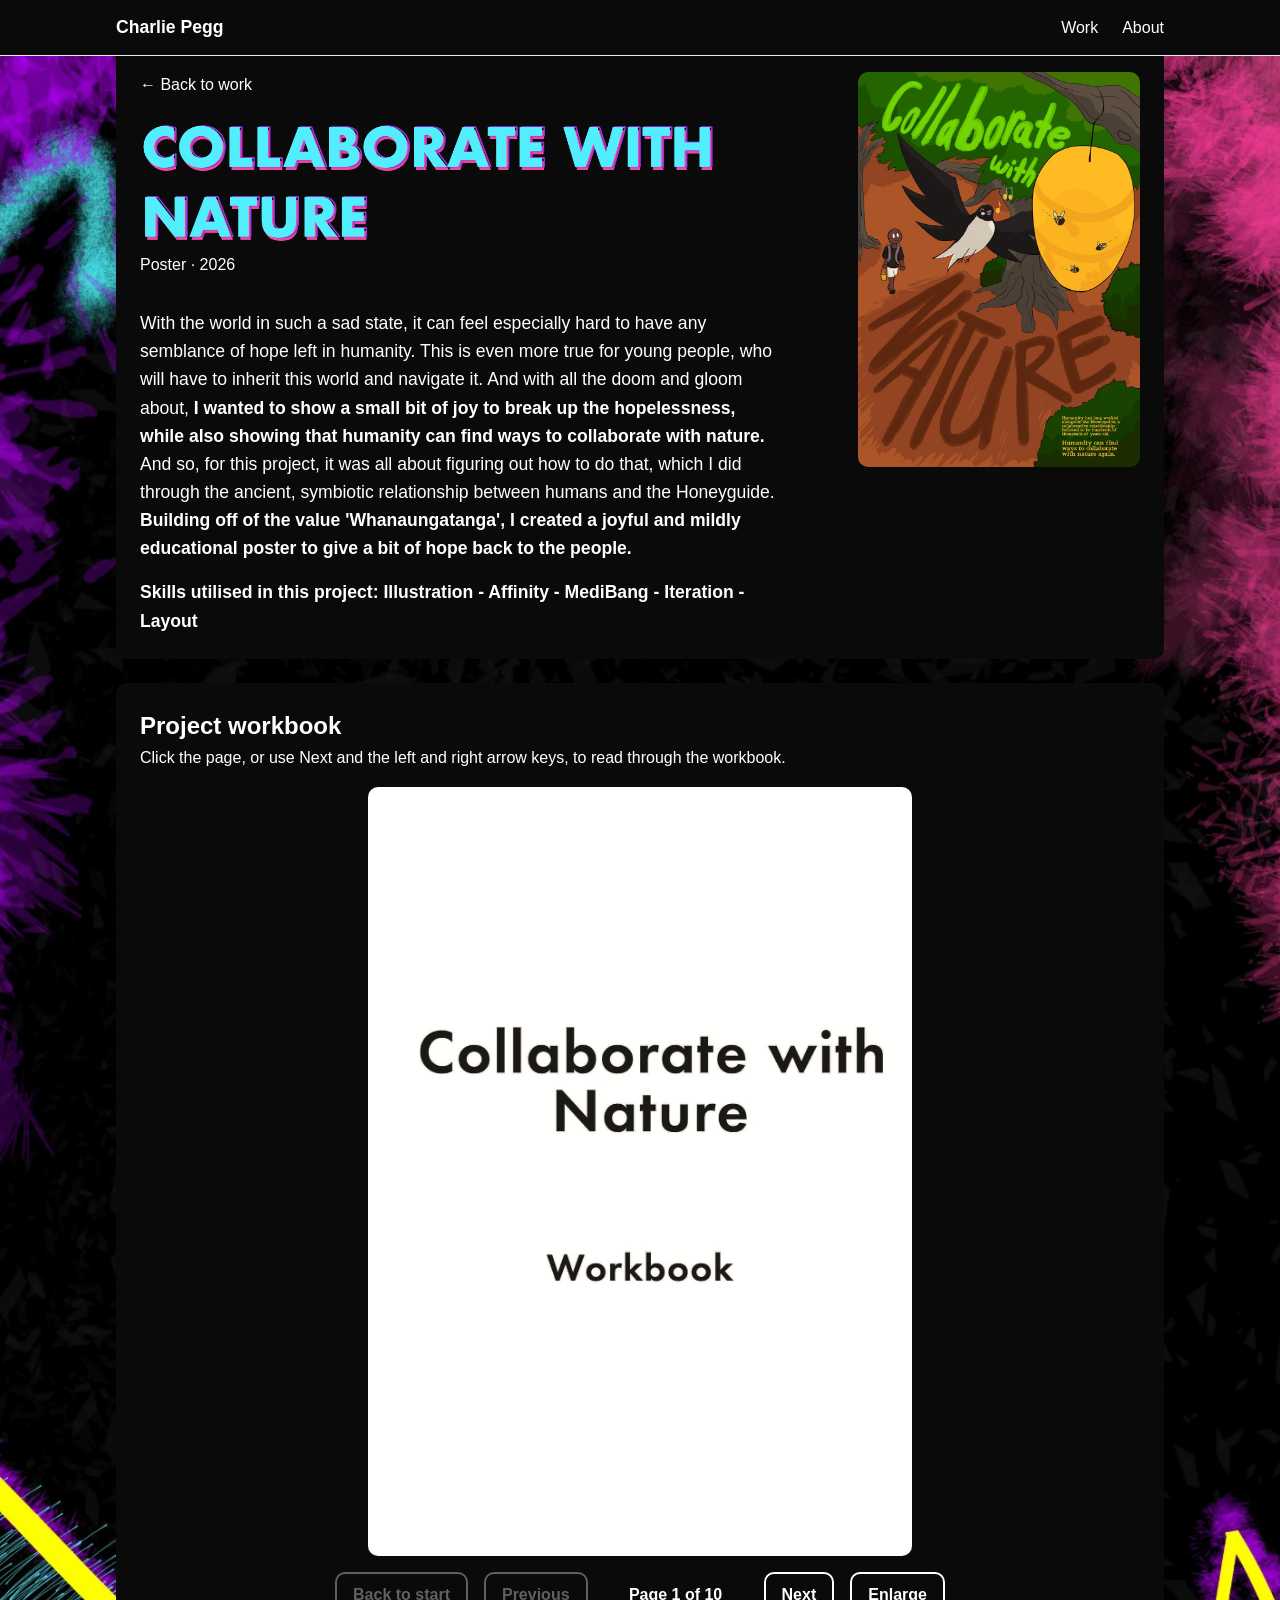
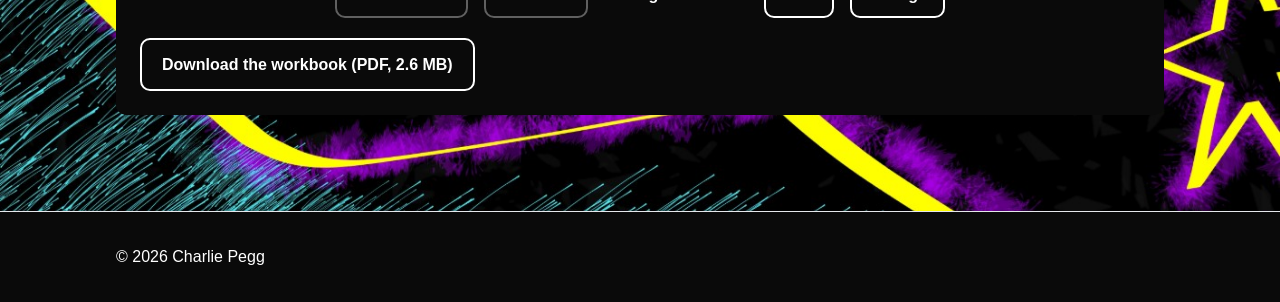
==== project-5.html @ f3a84fd7 "Initial commit" ====
<!DOCTYPE html>
<!--
  =============================================================
  PROJECT PAGE 5  (project-5.html)  -  Collaborate with Nature
  =============================================================
  The page for the fifth project door on the home page. It's built the same
  way as the other project pages: a title, images and a description.
  Anywhere you see REPLACE, that is content for YOU to write.
  =============================================================
-->
<html lang="en-NZ">
<head>
  <meta charset="UTF-8" />
  <meta name="viewport" content="width=device-width, initial-scale=1.0" />
  <title>Collaborate with Nature — Charlie Pegg</title>
  <!-- REPLACE: a one-line description search engines show -->
  <meta name="description" content="Collaborate with Nature, a joyful poster project done by Charlie Pegg" />
  <!-- The little icon in the browser tab (your sketch). -->
  <link rel="icon" href="assets/favicon.png" type="image/png" />

  <link rel="stylesheet" href="styles.css" />
</head>
<body>

  <!-- Skip link: lets keyboard users jump straight to the main content. -->
  <a class="skip-link" href="#main">Skip to content</a>

  <!-- Same nav as the other pages. The logo links home. -->
  <header class="site-header">
    <div class="container nav">
      <a href="index.html" class="nav__logo">Charlie Pegg</a>
      <button class="nav__toggle" aria-label="Open menu" aria-expanded="false">
        <span></span><span></span><span></span>
      </button>
      <nav class="nav__links">
        <a href="index.html#work">Work</a>
        <a href="index.html#about">About</a>
      </nav>
    </div>
  </header>

  <main id="main">
    <article class="section container project">

      <!-- A solid #0a0a0a box behind the text, so it stays readable over the background artwork. -->
      <div class="project__panel">
        <!-- The poster, floated to the right inside the box so the title and text sit beside it.
             "data-enlarge" tells script.js that clicking it should open it large. -->
        <img class="project__panel-image" data-enlarge src="assets/collab-poster.jpg" alt="Poster for Collaborate with Nature: a smiling person carrying a small bucket walks along an orange dirt path through a forest, while a black-and-white Honeyguide bird flies beside a large yellow beehive hanging from a tree branch. The words 'Collaborate with' are written in bright green letters across the top, with the word NATURE written in the dirt below. There is a small bush in the bottom right that has some informational text written in yellow." />

        <!-- A link back to the list of projects -->
        <a class="project__back" href="index.html#work">← Back to work</a>

        <h1 class="project__title"><img class="project__title-img project__title-img--collab" src="assets/collab-title.png" alt="Collaborate with Nature" /></h1>

        <p class="project__meta">Poster · 2026</p>

        <!-- ===== PROJECT DESCRIPTION ===== -->
        <div class="project__description">
          <!-- REPLACE: describe your project. What is it? Why did you make
               it? How did you make it? What are you proud of? -->
          <p>
            With the world in such a sad state, it can feel especially hard to have any semblance of hope left in humanity. This is even more true for young people, who will have to inherit this world and navigate it. And with all the doom and gloom about, <strong>I wanted to show a small bit of joy to break up the hopelessness, while also showing that humanity can find ways to collaborate with nature.</strong> And so, for this project, it was all about figuring out how to do that, which I did through the ancient, symbiotic relationship between humans and the Honeyguide. <strong>Building off of the value 'Whanaungatanga', I created a joyful and mildly educational poster to give a bit of hope back to the people.</strong>
          </p>
		  
		  <p>
		  	<strong>Skills utilised in this project: Illustration - Affinity - MediBang - Iteration - Layout</strong>
		  </p>
        </div>
      </div>

      <!-- ===== PROJECT WORKBOOK ===== -->
      <section class="project__notes workbook" aria-labelledby="workbook-heading">
        <h2 id="workbook-heading">Project workbook</h2>
        <p class="workbook__hint">Click the page, or use Next and the left and right arrow keys, to read through the workbook.</p>
        <div class="workbook__viewer workbook__viewer--portrait" id="workbook" data-path="assets/nature-workbook/page-" data-ext="jpg" data-count="10">
          <!-- REPLACE: the alt text for pages 2 to 10 is generic. Describe each page if you can. -->
          <img class="workbook__page" src="assets/nature-workbook/page-01.jpg" alt="Workbook page 1 of 10: the cover, reading Collaborate with Nature, Workbook" width="1200" height="1697" />
        </div>
        <div class="flipbook__controls">
          <button type="button" class="flipbook__button" id="workbook-first">Back to start</button>
          <button type="button" class="flipbook__button" id="workbook-prev">Previous</button>
          <span class="flipbook__status" id="workbook-status" aria-live="polite">Page 1 of 10</span>
          <button type="button" class="flipbook__button" id="workbook-next">Next</button>
          <button type="button" class="flipbook__button" id="workbook-enlarge" aria-haspopup="dialog">Enlarge</button>
        </div>
        <a class="project__download" href="assets/Collaborate-With-Nature-Workbook.pdf" download>Download the workbook (PDF, 2.6 MB)</a>
      </section>

    </article>
  </main>

  <footer class="site-footer">
    <div class="container">
      <p>© <span id="year"></span> Charlie Pegg</p>
    </div>
  </footer>

  <script src="script.js"></script>
</body>
</html>
---- styles.css ----
/* =============================================================
   STYLES.CSS  —  the look of your whole website
   =============================================================

   START HERE ↓
   The block below is your "design tokens": the colours, fonts and
   spacing used everywhere. Change a value here and it updates across
   the ENTIRE site. This is the easiest and best place to make the
   site feel like YOURS.

   TIP: Ask Claude things like
     "Change the accent colour to a warm orange."
     "Use a serif font for headings."
     "Make everything feel more spacious."
   ============================================================= */

:root {
  /* ---- COLOURS ---- */
  --color-bg:      #0a0a0a;   /* page background */
  --color-surface: #f4f4f5;   /* cards, panels */
  --color-text:    #ffffff;   /* main text (white, for the dark background) */
  --color-muted:   #ffffff;   /* secondary text (white too) */
  --color-border:  #e5e7eb;   /* thin lines */
  --color-accent:  #3b5bdb;   /* links & buttons — CHANGE ME to make it yours */
  --color-accent-text: #ffffff; /* text on top of the accent colour */

  /* ---- FONTS ---- */
  /* These are "system fonts" — they use whatever the computer has, so
     there is nothing to download. Swap them for a Google Font if you
     like (ask Claude how). */
  --font-body:    -apple-system, BlinkMacSystemFont, "Segoe UI", Roboto, Helvetica, Arial, sans-serif;
  /* Titles use Futura. It comes with Macs, iPhones and iPads; on other devices
     the browser falls back to the next font in the list. */
  --font-heading: Futura, "Futura PT", "Century Gothic", var(--font-body);

  /* ---- SPACING & SIZES ---- */
  --space:        1rem;       /* the base spacing unit */
  --radius:       10px;       /* how round corners are */
  --max-width:    1080px;     /* how wide content gets on big screens */
  --header-height: 3.5rem;    /* height of the top bar with your name */
}

/* -------------------------------------------------------------
   BASIC RESET — sensible defaults. You can usually leave this.
   ------------------------------------------------------------- */
* {
  box-sizing: border-box;
  margin: 0;
}

html {
  scroll-behavior: smooth; /* smooth scrolling to #about, #work, etc. */
  scroll-padding-top: var(--header-height); /* stop the top bar covering section titles */
}

body {
  font-family: var(--font-body);
  color: var(--color-text);
  background-color: var(--color-bg);
  line-height: 1.6;
}

/* -------------------------------------------------------------
   PAGE BACKGROUND ARTWORK
   One layer stretched over the WHOLE height of the page (not just the
   window). The top of the picture is at the top of the page and the
   bottom of the picture is at the very bottom of the page, and it
   scrolls up with the content as you scroll down. "100% 100%" makes
   it fill the page exactly, so it's stretched to fit.
   ------------------------------------------------------------- */
body {
  overflow-x: clip;     /* the full-width door row must never make the page scroll sideways */
  position: relative;   /* so the layer below is measured against the whole page */
}

body::before {
  content: "";
  position: absolute;
  inset: 0;             /* covers the full page: top to bottom, left to right */
  z-index: -1;          /* behind all the content */
  background: var(--color-bg) url("assets/background.jpg") no-repeat center / 100% 100%;
}

/* On the Rowan page the artwork keeps its true proportions instead of being
   stretched. "cover" scales it, without distorting it, until it fills the whole
   page. The page is much taller than it is wide, so the picture's top touches the
   top of the page and its bottom touches the bottom, and the left and right
   edges are clipped off (it stays centred). */
.page-rowan::before {
  background-image: url("assets/background-rowan.jpg"); /* this page's own copy of the artwork */
  background-size: cover;
  background-position: center;
}

/* -------------------------------------------------------------
   INTRO SCREEN  (the big name artwork you see first)
   It sits fixed over the whole window. script.js shrinks it and
   fades it out as you scroll, which reveals the site underneath.
   The artwork has a transparent background, so the page colour shows through.
   ------------------------------------------------------------- */
.intro {
  position: fixed;
  inset: 0;
  z-index: 50;              /* above the nav and everything else */
  display: grid;
  place-items: center;       /* artwork sits in the middle of the space under the top bar */
  padding-top: var(--header-height);
  /* no background of its own, so the page background shows behind the name */
  pointer-events: none;     /* clicks pass straight through it */
}

.intro__stage {
  position: relative;
  aspect-ratio: 1440 / 1024;  /* the shape of the artwork canvas */
  /* Big: up to 92% of the window width (a small gap is left on each side),
     but never taller than the space under the top bar, with room above and below. */
  width: min(
    92vw,
    calc((100vh - 2 * var(--header-height)) * 1.40625)
  );
  transform-origin: top center; /* shrinks towards the top, not the middle */
  will-change: transform, opacity;
}

/* Each layer is the full canvas, stacked exactly on top of each other. */
.intro__stage img {
  position: absolute;
  inset: 0;
  width: 100%;
  height: 100%;
}

/* The arrow nudges down and back up, on a loop. */
.intro__arrow {
  animation: arrow-bounce 1.2s ease-in-out infinite;
}

/* The sketches tilt 15 degrees left for 1 second, then 15 degrees right for
   1 second, and repeat. steps(1) makes it jump straight between the two
   angles, with no smooth in-between movement. Each layer is the whole canvas,
   so transform-origin is set to the middle of that sketch. */
.intro__sketch {
  animation: sketch-tilt 2s steps(1, end) infinite;
}

.intro__sketch--tablet {
  transform-origin: 16.7% 77.9%;
}

.intro__sketch--character {
  transform-origin: 84.3% 78.1%;
}

@keyframes sketch-tilt {
  0%   { transform: rotate(-15deg); } /* left */
  50%  { transform: rotate(15deg); }  /* right */
  100% { transform: rotate(-15deg); }
}

@keyframes arrow-bounce {
  0%, 100% { transform: translateY(0); }
  50%      { transform: translateY(1.5%); } /* a small bounce: 1.5% of the canvas height */
}

/* One screen of empty space so there's room to scroll the intro away. */
.intro-spacer {
  height: 100vh;
}

img {
  display: block;
  max-width: 100%; /* stops images overflowing on small screens */
  height: auto;
}

a {
  color: var(--color-accent);
}

/* -------------------------------------------------------------
   ACCESSIBILITY  (small things that make the site usable for
   everyone — including people using a keyboard or a screen reader)
   ------------------------------------------------------------- */

/* A clear outline shows keyboard users where they are on the page.
   :focus-visible only shows it for keyboard focus, not mouse clicks. */
a:focus-visible,
button:focus-visible,
.card:focus-visible {
  outline: 3px solid var(--color-accent);
  outline-offset: 2px;
  border-radius: 3px;
}

/* The "Skip to content" link. It's tucked off-screen until a keyboard
   user tabs to it, then it appears at the top-left. */
.skip-link {
  position: absolute;
  left: 0.5rem;
  top: -3rem; /* off-screen */
  background: var(--color-accent);
  color: var(--color-accent-text);
  padding: 0.6rem 1rem;
  border-radius: var(--radius);
  z-index: 100;
  transition: top 0.15s ease;
}

.skip-link:focus {
  top: 0.5rem; /* slides into view when focused */
}

/* The .container keeps content centred and stops it getting too wide. */
.container {
  width: 100%;
  max-width: var(--max-width);
  margin-inline: auto;
  padding-inline: var(--space);
}

/* -------------------------------------------------------------
   HEADER / NAVIGATION
   ------------------------------------------------------------- */
.site-header {
  position: fixed;    /* pinned to the very top of the window, always visible */
  top: 0;
  left: 0;
  right: 0;
  height: var(--header-height);
  background: var(--color-bg);
  border-bottom: 1px solid var(--color-border);
  z-index: 60;        /* above the intro screen too */
}

.nav {
  display: flex;
  align-items: center;
  justify-content: space-between;
  height: 100%;
}

.nav__logo {
  font-family: var(--font-heading);
  font-weight: 700;
  font-size: 1.1rem;
  text-decoration: none;
  color: var(--color-text);
}

.nav__links {
  display: flex;
  gap: 1.5rem;
}

.nav__links a {
  text-decoration: none;
  color: var(--color-text);
}

.nav__links a:hover {
  color: var(--color-accent);
}

/* The hamburger button is hidden on big screens... */
.nav__toggle {
  display: none;
  flex-direction: column;
  gap: 5px;
  background: none;
  border: none;
  cursor: pointer;
  padding: 6px;
}

.nav__toggle span {
  width: 24px;
  height: 2px;
  background: var(--color-text);
}

/* -------------------------------------------------------------
   HERO (the big intro at the top of the home page)
   ------------------------------------------------------------- */
.hero {
  padding-block: 4rem 3rem;
}

.hero__eyebrow {
  color: var(--color-muted);
  text-transform: uppercase;
  letter-spacing: 0.08em;
  font-size: 0.8rem;
  margin-bottom: 0.5rem;
}

.hero__title {
  font-family: var(--font-heading);
  font-size: clamp(2.5rem, 6vw, 4rem); /* grows with screen size */
  line-height: 1.1;
}

.hero__subtitle {
  color: var(--color-muted);
  font-size: 1.2rem;
  max-width: 40ch;
  margin-block: 1rem 1.5rem;
}

/* -------------------------------------------------------------
   BUTTONS
   ------------------------------------------------------------- */
.button {
  display: inline-block;
  background: var(--color-accent);
  color: var(--color-accent-text);
  text-decoration: none;
  padding: 0.7rem 1.4rem;
  border-radius: var(--radius);
  font-weight: 600;
}

.button:hover {
  opacity: 0.9;
}

/* -------------------------------------------------------------
   SECTIONS (About, Work, ...)
   ------------------------------------------------------------- */
.section {
  padding-block: 3rem;
}

.section__title {
  font-family: var(--font-heading);
  font-size: 1.8rem;
  margin-bottom: 1rem;
}

/* A heading made from an image. Much bigger than the 1.8rem text it replaces. */
.section__title--image img {
  width: clamp(200px, 24vw, 300px);
  height: auto;
}

/* "About me" is a wider image, so it gets a wider box to keep its letters
   the same size as the letters in the "Work" title above. */
.section__title--image .section__title-img--about {
  width: clamp(300px, 37.6vw, 470px);
}

/* The little sketch next to the "About me" title. It's smaller than the title and tilts left and
   right (same animation as the other sketches). It's decoration, so clicks pass through it. */
.section__title--with-sketch {
  display: flex;
  align-items: center;
  gap: 1rem;
}

.section__title--image .about-sketch {
  width: clamp(60px, 8vw, 110px);
  height: auto;
  flex: none;
  pointer-events: none;
  animation: sketch-tilt 2s steps(1, end) infinite;
}

.section__intro {
  color: var(--color-muted);
  max-width: 70ch;  /* how far the text stretches to the right */
  margin-bottom: 2rem;
}

/* -------------------------------------------------------------
   ABOUT
   ------------------------------------------------------------- */
.about {
  display: grid;
  grid-template-columns: 400px 1fr; /* photo | text */
  gap: 3rem;
  align-items: start;
}

.about__photo {
  border-radius: var(--radius);
  background: var(--color-surface);
}

/* A solid black box behind the text, so it stays readable over the background artwork. */
.about__text {
  background: var(--color-bg);  /* #0a0a0a */
  padding: 1.5rem;
  border-radius: var(--radius);
}

.about__text p + p {
  margin-top: 1rem;
}

/* -------------------------------------------------------------
   WORK GRID + PROJECT CARDS
   ------------------------------------------------------------- */
/* The doors sit in one long row that slides slowly to the left, forever,
   and that you can also drag or scroll sideways.
   .door-loop is the window the row slides through. It's stretched to the full
   width of the screen, and it clips the sides so doors slide out of view.
   overflow-x: clip leaves the top and bottom alone, so a door can still grow on hover. */
.door-loop {
  width: 100vw;
  margin-left: calc(50% - 50vw);   /* breaks out of the page margins to touch both screen edges */
  overflow-x: clip;
  /* start the first door in line with the rest of the content */
  padding-inline-start: calc(max(0px, (100vw - var(--max-width)) / 2) + var(--space));
  padding-block: 2rem;             /* room for the hover growth */
}

.door-loop__track {
  display: flex;
  width: max-content;
}

/* script.js slides the row (by itself, and when you drag or scroll it).
   touch-action: pan-y lets a finger scroll the page up and down while
   sideways movement is left to the script. */
.door-loop {
  touch-action: pan-y;
  cursor: grab;
  user-select: none;
  -webkit-user-select: none;
}

.door-loop.is-dragging {
  cursor: grabbing;
}

.door-loop__track {
  will-change: transform;
}

.door-loop img {
  -webkit-user-drag: none;
}

/* Every door is the same size, with room after it (margin, not gap, so both copies measure the same). */
.door-loop__track > .card {
  flex: 0 0 auto;
  width: clamp(300px, 33vw, 480px);
  margin-inline-end: 5rem;
}

/* Each card is a door. The shape of the card matches the closed door
   (1029 x 1522 px in the original artwork), so the door images can be
   placed on it with percentages. */
.card {
  position: relative;
  display: block;
  aspect-ratio: 1029 / 1522;
  text-decoration: none;
  color: var(--color-text);
}

/* Everything that grows on hover lives in here. */
.card__door {
  position: absolute;
  inset: 0;
  transition: transform 0.2s ease;
}

.card:hover .card__door,
.card:focus-visible .card__door {
  transform: scale(1.06); /* grows slightly */
}

/* Empty placeholder doors aren't links, so they don't grow. */
.card--blank:hover .card__door {
  transform: none;
}

/* The project photo sits behind the doors, exactly filling the door frame. */
.card__photo {
  position: absolute;
  left: 12.05%;
  top: 9.99%;
  width: 71.72%;
  height: 86.14%;
  object-fit: cover;
}

/* For a portrait poster that's a different shape from the doorway: show all of it
   (no cropping) on a matching background colour, so it blends into the poster's paper. */
.card__photo--contain {
  object-fit: contain;
  background: #f7f7f7;
}

/* For a wide picture in the tall doorway: it fills the doorway, and this chooses which slice of it
   shows (a bit right of centre, where the main building is). */
.card__photo--slice {
  object-position: 62% center;
}

/* Both door drawings are the full original canvas, positioned so the
   closed door lines up with the card. max-width is switched off because
   they're deliberately wider than the card. */
.card__door-img {
  position: absolute;
  left: -17.88%;
  top: -12.48%;
  width: 137.41%;
  height: 131.4%;
  max-width: none;
  pointer-events: none;
}

/* The open door is hidden until you hover or focus the card, then it replaces the closed one. */
.card__door-img--open {
  opacity: 0;
}

.card:hover .card__door-img--open,
.card:focus-visible .card__door-img--open {
  opacity: 1;
}

.card:hover .card__door-img--closed,
.card:focus-visible .card__door-img--closed {
  opacity: 0;
}

/* The sketch in the top-right of the Work section. #work is only as wide as
   the content, so the "right" value below pushes it out into the page margin
   and then back in by 4% of the window width. It's decoration, so clicks
   pass through it, and it's hidden on phones where it would sit on the text. */
#work,
#about {
  position: relative;
}

.work-sketch {
  position: absolute;
  top: 0;
  right: calc(4vw - (100vw - 100%) / 2);
  width: clamp(120px, 17vw, 340px);
  pointer-events: none;
  animation: sketch-tilt 2s steps(1, end) infinite; /* same left/right tilt as the intro sketches */
}

@media (max-width: 700px) {
  .work-sketch {
    display: none;
  }
}

/* Hides text visually but keeps it for screen readers (the door drawing
   already shows the title, so we don't show it twice). */
.visually-hidden {
  position: absolute;
  width: 1px;
  height: 1px;
  margin: -1px;
  overflow: hidden;
  clip: rect(0 0 0 0);
  white-space: nowrap;
}

/* -------------------------------------------------------------
   PROJECT PAGE
   ------------------------------------------------------------- */
/* The zine box (Ouroboros page): the embedded PDF with a download button underneath. */
.project__pdf-box {
  margin-top: 2rem;
}

/* ---- The page-turning zine viewer ----
   The book is as wide as the box and as tall as one double-page spread. Every page
   turn is a "leaf" (a sheet of paper with a front and a back) that swings around the
   spine, which is the middle of the book. Leaves not yet turned lie on the right,
   turned ones lie on the left. With none turned you see just the cover on the right;
   with all turned you see just the back cover on the left. */
.flipbook {
  max-width: 1000px;
  margin-inline: auto;
}

.flipbook:focus-visible {
  outline: 3px solid var(--color-accent);
  outline-offset: 6px;
}

.flipbook__book {
  position: relative;
  width: 100%;
  aspect-ratio: 839.055 / 595.276; /* the shape of one double-page spread */
  perspective: 3000px;             /* makes the swinging page look 3D */
  cursor: pointer;
  user-select: none;
  -webkit-user-select: none;
}

/* The text box on the left-hand side of the closed book (where the cover isn't).
   It's only shown while the cover is closed, and fades out when the zine opens. */
.flipbook__hint {
  position: absolute;
  top: 50%;
  left: 3%;
  width: 44%;
  transform: translateY(-50%);
  margin: 0;
  padding: 1.5rem;
  border: 2px solid var(--color-text);
  border-radius: var(--radius);
  font-family: var(--font-heading);
  font-size: clamp(1.1rem, 2.6vw, 1.9rem);
  font-weight: 700;
  line-height: 1.25;
  text-align: center;
  pointer-events: none;
  opacity: 0;
  transition: opacity 0.3s ease;
}

.flipbook--at-cover .flipbook__hint {
  opacity: 1;
}

.flipbook__leaf {
  position: absolute;
  top: 0;
  left: 50%;                       /* starts on the right-hand side of the spine */
  width: 50%;
  height: 100%;
  transform-origin: left center;   /* swings around the spine */
  transform-style: preserve-3d;
  transition: transform 0.9s ease-in-out;
}

.flipbook__leaf--turned {
  transform: rotateY(-180deg);     /* swung over to the left-hand side */
}

.flipbook__face {
  position: absolute;
  inset: 0;
  overflow: hidden;
  backface-visibility: hidden;     /* each side of the paper is only seen from its own side */
  -webkit-backface-visibility: hidden;
  background: #f7f7f7;             /* the paper colour of the zine */
}

.flipbook__face--back {
  transform: rotateY(180deg);
}

/* A soft shadow down the spine, so the pages look like they curve into it. */
.flipbook__face::after {
  content: "";
  position: absolute;
  inset: 0;
  pointer-events: none;
  background: linear-gradient(to right, rgba(0, 0, 0, 0.22), transparent 10%);
}

.flipbook__face--back::after {
  background: linear-gradient(to left, rgba(0, 0, 0, 0.22), transparent 10%);
}

.flipbook__face img {
  display: block;
  height: 100%;
  max-width: none;
  pointer-events: none;
}

/* The spreads are one image holding two pages, so a face shows one half of it. */
.flipbook__face--half img {
  width: 200%;
}

.flipbook__face--right img {
  margin-left: -100%;              /* slides the image left to show its right-hand half */
}

.flipbook__face--full img {
  width: 100%;
}

/* "Enlarge to fit screen": the wrapper fills the whole window on a dark backdrop, and the
   book is sized so a whole double-page spread fits both the width and the height of the screen. */
.flipbook-wrap--enlarged {
  position: fixed;
  inset: 0;
  z-index: 200;                 /* above the top bar and everything else */
  display: flex;
  flex-direction: column;
  align-items: center;
  justify-content: center;
  gap: 1rem;
  padding: 1rem;
  background: rgba(10, 10, 10, 0.98);
}

.flipbook-wrap--enlarged .flipbook {
  max-width: none;
  width: min(100%, calc((100vh - 6.5rem) * 1.4096)); /* 1.4096 = the width/height of a spread */
}

.flipbook-wrap--enlarged .flipbook__controls {
  flex-wrap: wrap;
  margin-top: 0;
}

.flipbook__controls {
  display: flex;
  align-items: center;
  justify-content: center;
  gap: 1rem;
  margin-top: 1rem;
}

/* The second row of controls: "Back to start" and the page index. */
.flipbook__jump {
  display: flex;
  flex-wrap: wrap;
  align-items: center;
  justify-content: center;
  gap: 0.75rem 1rem;
  margin-top: 0.75rem;
}

.flipbook__jump[hidden] {
  display: none;
}

.flipbook__label {
  font-weight: 700;
}

.flipbook__select {
  max-width: min(100%, 26rem);
  padding: 0.5rem 0.75rem;
  border: 2px solid var(--color-text);
  border-radius: var(--radius);
  background: var(--color-bg);
  color: var(--color-text);
  font: inherit;
  cursor: pointer;
}

.flipbook__status {
  min-width: 9rem;
  text-align: center;
  font-weight: 700;
}

.flipbook__button {
  padding: 0.5rem 1rem;
  border: 2px solid var(--color-text);
  border-radius: var(--radius);
  background: transparent;
  color: var(--color-text);
  font: inherit;
  font-weight: 700;
  cursor: pointer;
}

.flipbook__button:hover:not(:disabled) {
  background: var(--color-text);
  color: var(--color-bg);
}

.flipbook__button:disabled {
  opacity: 0.35;
  cursor: default;
}

.project__download {
  display: inline-block;
  margin-top: 1.25rem;
  padding: 0.75rem 1.25rem;
  border: 2px solid var(--color-text);
  border-radius: var(--radius);
  color: var(--color-text);
  text-decoration: none;
  font-weight: 700;
}

.project__download:hover {
  background: var(--color-text);
  color: var(--color-bg);
}

/* A solid box behind the text, so it stays readable over the background artwork. */
.project__panel,
.project__notes {
  background: var(--color-bg);  /* #0a0a0a */
  display: flow-root;           /* makes the box grow to hold a floated sketch */
  padding: 1.5rem;
  border-radius: var(--radius);
}

/* The final design in the top-right of the box. "float: right" tucks it into the corner
   and lets the text flow around it instead of going underneath. It stays inside the box
   (the box grows to hold it) and, unlike the sketches, it doesn't move. */
.project__panel-image {
  float: right;
  width: clamp(140px, 22vw, 300px);
  height: auto;
  margin: 0 0 1rem 1.5rem;
  border-radius: var(--radius);
}

.project__back {
  display: inline-block;
  text-decoration: none;
  color: var(--color-muted);
  margin-bottom: 1.5rem;
}

.project__title {
  font-family: var(--font-heading);
  font-size: clamp(2rem, 5vw, 3rem);
  line-height: 1.1;
}

/* A much bigger title, used on the Rowan page only. */
.project__title--large {
  font-size: clamp(3.5rem, 11vw, 8rem);
}

/* The title is a picture of the word. Its width follows the same sizes as the text it
   replaced (3.5rem to 8rem), so it takes up about the same room. */
.project__title-img {
  width: clamp(13.4rem, 42.5vw, 30.6rem);
  height: auto;
}

/* The Ouroboros title is a much wider word, so it gets its own width. It stops short of the full
   width so the poster floating on the right of the box still fits beside it. */
.project__title-img--ouroboros {
  width: clamp(14rem, 60vw, 38rem);
}

/* The Jansen Mansion title is a long, three-line title, so it gets its own width. It stops short
   of the full width so the portrait floating on the right of the box still fits beside it. */
.project__title-img--jansen {
  width: clamp(14rem, 55vw, 36rem);
}

/* The "Forever ends in the Fall" title is a two-line title, so it gets its own width. */
.project__title-img--forever {
  width: clamp(16rem, 70vw, 40rem);
}

/* Titles for the Collaborate with Nature and Beware the Vampire pages. The Collaborate title
   stops short of the full width so the poster floating on the right still fits beside it. */
.project__title-img--collab {
  width: clamp(14rem, 55vw, 36rem);
}

/* The Vampire title stops short of the full width so the poster floating on the right still fits beside it. */
.project__title-img--vampire {
  width: clamp(14rem, 55vw, 36rem);
}

.project__meta {
  color: var(--color-muted);
  margin-block: 0.5rem 2rem;
}

.project__description {
  max-width: 65ch;
  font-size: 1.1rem;
}

.project__description p + p {
  margin-top: 1rem;
}

.project__gallery {
  margin-top: 2.5rem;
  display: grid;
  gap: 1.5rem;
}

.project__gallery img {
  width: 100%;
  border-radius: var(--radius);
  background: var(--color-surface);
}

/* Smaller gallery images, used on the Rowan page only (about half the width). */
.project__gallery--small img {
  width: 50%;
  max-width: 520px;
  min-width: 240px;
}

/* An image with a writing area beside it (Rowan page). */
.project__row {
  display: grid;
  grid-template-columns: minmax(0, 560px) minmax(0, 1fr); /* image | writing */
  gap: 2rem;
  align-items: start;
}

/* A writing box that stretches across both columns, under the image and its box,
   so its edges line up with the page margins. */
.project__notes--wide {
  grid-column: 1 / -1;
}

/* Every second row swaps sides: the image goes on the right and the writing
   on the left. (Only <div> rows are counted, so a plain image doesn't upset it.) */
.project__row:nth-of-type(even) {
  grid-template-columns: minmax(0, 1fr) minmax(0, 560px); /* writing | image */
}

.project__row:nth-of-type(even) img {
  grid-column: 2;            /* image in the right-hand column... */
  grid-row: 1;
}

.project__row:nth-of-type(even) > .project__notes:not(.project__notes--wide) {
  grid-column: 1;            /* ...and the writing in the left-hand one */
  grid-row: 1;
}

.project__row:nth-of-type(even) > .project__notes--wide {
  grid-row: 2;               /* a full-width box goes underneath both */
}

/* The writing box with the Rowan sketch underneath it (last row). */
.project__side {
  display: flex;
  flex-direction: column;
  gap: 1.5rem;
}

/* (The longer selector is needed so it beats the rule that makes every image in a row fill its column.) */
.project__gallery--small .project__row .project__side-sketch {
  align-self: flex-end;          /* starts at the right-hand side, under the box... */
  margin-right: 25%;             /* ...then this pulls it left (a quarter of the column's width) */
  width: clamp(120px, 16vw, 240px);
  min-width: 0;
  max-width: none;
  height: auto;
  background: none;               /* the gallery gives every image a light grey backing; the sketch must not have one */
  border-radius: 0;
  animation: sketch-tilt 2s steps(1, end) infinite; /* same left/right tilt as the other sketches */
}

/* A very wide image (the strip of colour versions): it gets the full width, with the writing underneath. */
.project__row--wide,
.project__row--wide:nth-of-type(even) {
  grid-template-columns: 1fr;
}

.project__row--wide:nth-of-type(even) img,
.project__row--wide:nth-of-type(even) > .project__notes:not(.project__notes--wide) {
  grid-column: auto; /* image on top, writing underneath, as normal */
  grid-row: auto;
}

/* These win over the smaller-gallery rule above: inside the row the image fills its column. */
.project__gallery--small .project__row img {
  width: 100%;
  max-width: none;
  min-width: 0;
}

/* Three side-by-side columns inside one wide box (each has its own sub-heading and paragraph). */
.project__columns {
  display: grid;
  grid-template-columns: repeat(3, minmax(0, 1fr));
  gap: 2rem;
}

@media (max-width: 800px) {
  .project__columns {
    grid-template-columns: 1fr; /* stack the columns on narrow screens so the text stays readable */
  }
}

/* A bigger version of the box title, used for "Actioning feedback and adding final details". */
.project__notes-title--large {
  font-size: clamp(1.9rem, 3.5vw, 2.6rem);
  margin-bottom: 1.25rem;
}

.project__notes-subtitle {
  font-family: var(--font-heading);
  font-size: 1.2rem;
  line-height: 1.25;
  margin-bottom: 0.75rem;
}

.project__notes-title {
  font-family: var(--font-heading);
  font-size: 1.5rem;
  line-height: 1.2;
  margin-bottom: 0.75rem;
}

@media (max-width: 700px) {
  .project__row,
  .project__row:nth-of-type(even) {
    grid-template-columns: 1fr; /* stack the writing under the image on phones */
  }

  .project__row:nth-of-type(even) img,
  .project__row:nth-of-type(even) > .project__notes:not(.project__notes--wide),
  .project__row:nth-of-type(even) > .project__notes--wide {
    grid-column: auto; /* back to simple top-to-bottom order on phones */
    grid-row: auto;
  }
}

/* Clickable gallery images (Rowan page): the pointer shows they can be enlarged. */
.zoomable {
  cursor: zoom-in;
}

.zoomable:focus-visible {
  outline: 3px solid var(--color-accent);
  outline-offset: 3px;
}

/* The enlarged-image popup. <dialog> is the browser's built-in popup; the dimmed
   page behind it is its ::backdrop. */
.lightbox {
  width: 100vw;
  max-width: 100vw;
  height: 100vh;
  max-height: 100vh;
  margin: 0;
  padding: 0;
  border: 0;
  background: transparent;
  overflow: hidden;
}

.lightbox[open] {
  display: grid;
  place-items: center;
}

.lightbox::backdrop {
  background: rgba(10, 10, 10, 0.92);
}

.lightbox__image {
  max-width: 92vw;
  max-height: 88vh;
  width: auto;
  height: auto;
  border-radius: var(--radius);
  cursor: default;
}

.lightbox__close,
.lightbox__nav {
  position: absolute;
  background: var(--color-bg);
  color: var(--color-text);
  border: 1px solid var(--color-text);
  border-radius: 50%;
  width: 3rem;
  height: 3rem;
  font-size: 1.8rem;
  line-height: 1;
  cursor: pointer;
}

.lightbox__close:hover,
.lightbox__nav:hover {
  background: var(--color-text);
  color: var(--color-bg);
}

.lightbox__close {
  top: 1rem;
  right: 1rem;
}

.lightbox__nav {
  top: 50%;
  transform: translateY(-50%);
}

.lightbox__nav--prev { left: 1rem; }
.lightbox__nav--next { right: 1rem; }

body.lightbox-open {
  overflow: hidden; /* the page behind doesn't scroll while a picture is open */
}

/* -------------------------------------------------------------
   FOOTER
   ------------------------------------------------------------- */
.site-footer {
  border-top: 1px solid var(--color-border);
  padding-block: 2rem;
  margin-top: 3rem;
  background: var(--color-bg); /* same solid #0a0a0a as the header */
  color: var(--color-muted);
}

/* =============================================================
   RESPONSIVE / MOBILE STYLES
   =============================================================
   Everything above is the "desktop" look. The block below only
   applies on screens NARROWER than 700px (phones and small
   tablets). This is how the site adapts — it's the "Responsive"
   part of the brief.

   Try it: make your browser window very narrow and watch the
   menu turn into a hamburger button.
   ============================================================= */
@media (max-width: 700px) {

  /* Show the hamburger button... */
  .nav__toggle {
    display: flex;
  }

  /* ...and hide the links until the button is tapped.
     script.js adds the class "nav__links--open" to show them. */
  .nav__links {
    display: none;
    position: absolute;
    top: 100%;
    left: 0;
    right: 0;
    flex-direction: column;
    gap: 0;
    background: var(--color-bg);
    border-bottom: 1px solid var(--color-border);
  }

  .nav__links--open {
    display: flex;
  }

  .nav__links a {
    padding: 1rem var(--space);
    border-top: 1px solid var(--color-border);
  }

  /* Stack the about photo above the text instead of beside it. */
  .about {
    grid-template-columns: 1fr;
  }

  .about__photo {
    width: 240px;
  }
}

/* =============================================================
   REDUCED MOTION  (accessibility)
   =============================================================
   Some people feel dizzy or unwell from moving/animated interfaces,
   so they turn on "Reduce Motion" in their computer settings. When
   they have, we switch off the smooth scrolling and the little
   hover animations. Good practice on every site.
   ============================================================= */
@media (prefers-reduced-motion: reduce) {
  html {
    scroll-behavior: auto;
  }

  *,
  *::before,
  *::after {
    animation-duration: 0.001ms !important;
    animation-iteration-count: 1 !important;
    transition-duration: 0.001ms !important;
  }
}

/* ===== Workbook viewer (project-6.html): click through the workbook pages ===== */
.workbook {
  margin-top: 1.5rem;
}

.workbook__hint {
  margin-bottom: 1rem;
}

.workbook__viewer {
  background: #000;
  border-radius: var(--radius);
  overflow: hidden;
}

.workbook__page {
  display: block;
  width: 100%;
  height: auto;
}

/* Tall (portrait) pages, like the Collaborate with Nature workbook: keep them to a readable
   width and centred, so a page isn't taller than the screen. */
.workbook__viewer--portrait {
  max-width: 34rem;
  margin-inline: auto;
}

/* A picture that opens large when clicked (the poster on the Collaborate with Nature page). */
.project__panel-image[data-enlarge] {
  cursor: zoom-in;
}

.project__panel-image[data-enlarge]:focus-visible {
  outline: 3px solid var(--color-accent);
  outline-offset: 3px;
}

/* Lets the Previous / Next buttons in the enlarged popup be disabled at the ends. */
.lightbox__nav:disabled {
  opacity: 0.35;
  cursor: default;
}

/* ===== Grid of small text boxes (Ouroboros page) ===== */
.notegrid__list {
  display: grid;
  grid-template-columns: repeat(auto-fill, minmax(12.5rem, 1fr));
  gap: 1.25rem 1rem;
  margin-top: 1rem;
}
.notegrid__title {
  margin: 0 0 .4rem;
  font-size: 1rem;
}
.notegrid__box {
  border: 1px solid var(--color-border);
  border-radius: var(--radius);
  padding: .75rem .9rem;
  min-height: 6rem;
}
.notegrid__box p { margin: 0; font-size: .9rem; }
/* ===== Playable game demo (Jansen Mansion page) ===== */
.game__note { color: var(--color-muted); font-size: .9rem; }
.game__frame {
  position: relative;
  aspect-ratio: 1440 / 1024;
  margin: 1rem 0;
  background: #000;
  border-radius: var(--radius);
  overflow: hidden;
}
/* The game is drawn at a fixed 1440x1024 (about the shape the game is built for) and then shrunk to fit the box.
   script.js sets the scale. Without JavaScript it just fills the box. */
.game__iframe { position: absolute; top: 0; left: 0; width: 100%; height: 100%; border: 0; transform-origin: 0 0; }
.game__frame.is-scaled .game__iframe { width: 1440px; height: 1024px; }
/* The black warning screen sits on top of the game until the button is pressed. */
.game__warning {
  position: absolute;
  inset: 0;
  z-index: 1;
  background: #000;
  display: flex;
  flex-direction: column;
  align-items: center;
  justify-content: center;
  gap: 1rem;
  padding: 1.5rem;
  text-align: center;
}
.game__warning h3, .game__warning p { margin: 0; max-width: 34rem; }
.game__warning[hidden] { display: none; }

/* ===== Writing box under the game demo (Jansen Mansion page) ===== */
/* A gap so this black box doesn't merge into the demo box above it (they're the same colour). */
.demo-notes {
  margin-top: 1.5rem;
}

.demo-notes__box {
  margin-top: 1rem;
}
.demo-notes__box p + p { margin-top: 1rem; }
/* The writing box with a picture on its right (Jansen Mansion page). Stacks on narrow screens. */
.demo-notes--with-image {
  display: grid;
  grid-template-columns: 1fr 1fr;
  gap: 1.5rem;
  align-items: start;
}
.demo-notes--with-image .demo-notes__image {
  width: 100%;
  height: auto;
  border-radius: var(--radius);
  cursor: zoom-in;
}
@media (max-width: 700px) {
  .demo-notes--with-image { grid-template-columns: 1fr; }
}
/* Same box, but with the picture on the LEFT and the writing on the right. */
.demo-notes--image-left .demo-notes__image { grid-column: 1; grid-row: 1; }
.demo-notes--image-left .demo-notes__text  { grid-column: 2; grid-row: 1; }
@media (max-width: 700px) {
  .demo-notes--image-left .demo-notes__image,
  .demo-notes--image-left .demo-notes__text { grid-column: auto; grid-row: auto; }
}
/* A gap between the title box and the demo box (they're the same colour, so they ran together). */
.game {
  margin-top: 1.5rem;
}
/* A picture with a line of text under it, in the picture's column. */
.demo-notes__side p { margin-top: 1rem; }
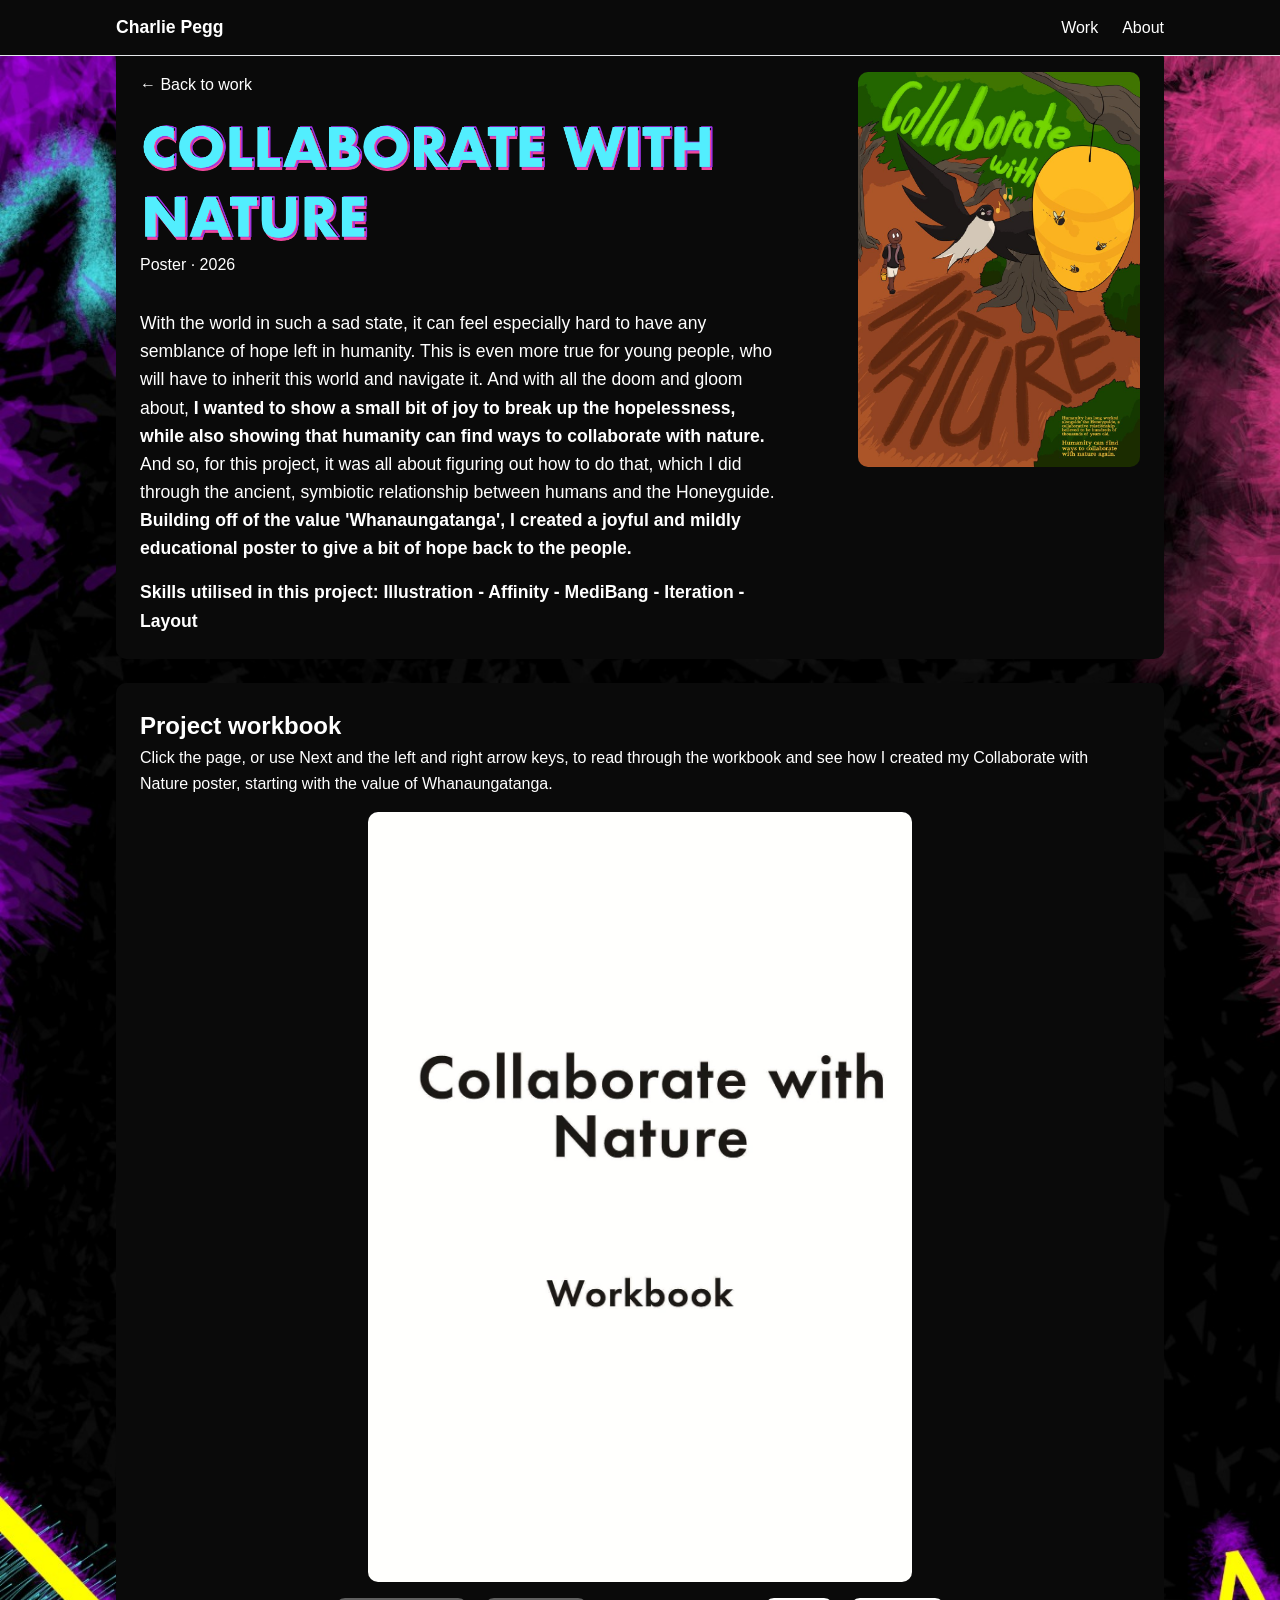
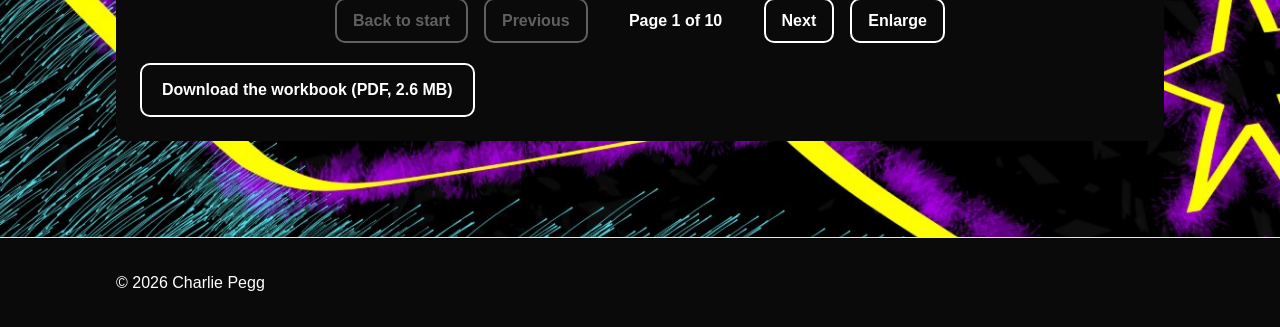
==== commit b5153723: "Update project-5.html" ====
--- a/project-5.html
+++ b/project-5.html
@@ -72,7 +72,7 @@
       <!-- ===== PROJECT WORKBOOK ===== -->
       <section class="project__notes workbook" aria-labelledby="workbook-heading">
         <h2 id="workbook-heading">Project workbook</h2>
-        <p class="workbook__hint">Click the page, or use Next and the left and right arrow keys, to read through the workbook.</p>
+        <p class="workbook__hint">Click the page, or use Next and the left and right arrow keys, to read through the workbook and see how I created my Collaborate with Nature poster, starting with the value of Whanaungatanga.</p>
         <div class="workbook__viewer workbook__viewer--portrait" id="workbook" data-path="assets/nature-workbook/page-" data-ext="jpg" data-count="10">
           <!-- REPLACE: the alt text for pages 2 to 10 is generic. Describe each page if you can. -->
           <img class="workbook__page" src="assets/nature-workbook/page-01.jpg" alt="Workbook page 1 of 10: the cover, reading Collaborate with Nature, Workbook" width="1200" height="1697" />
